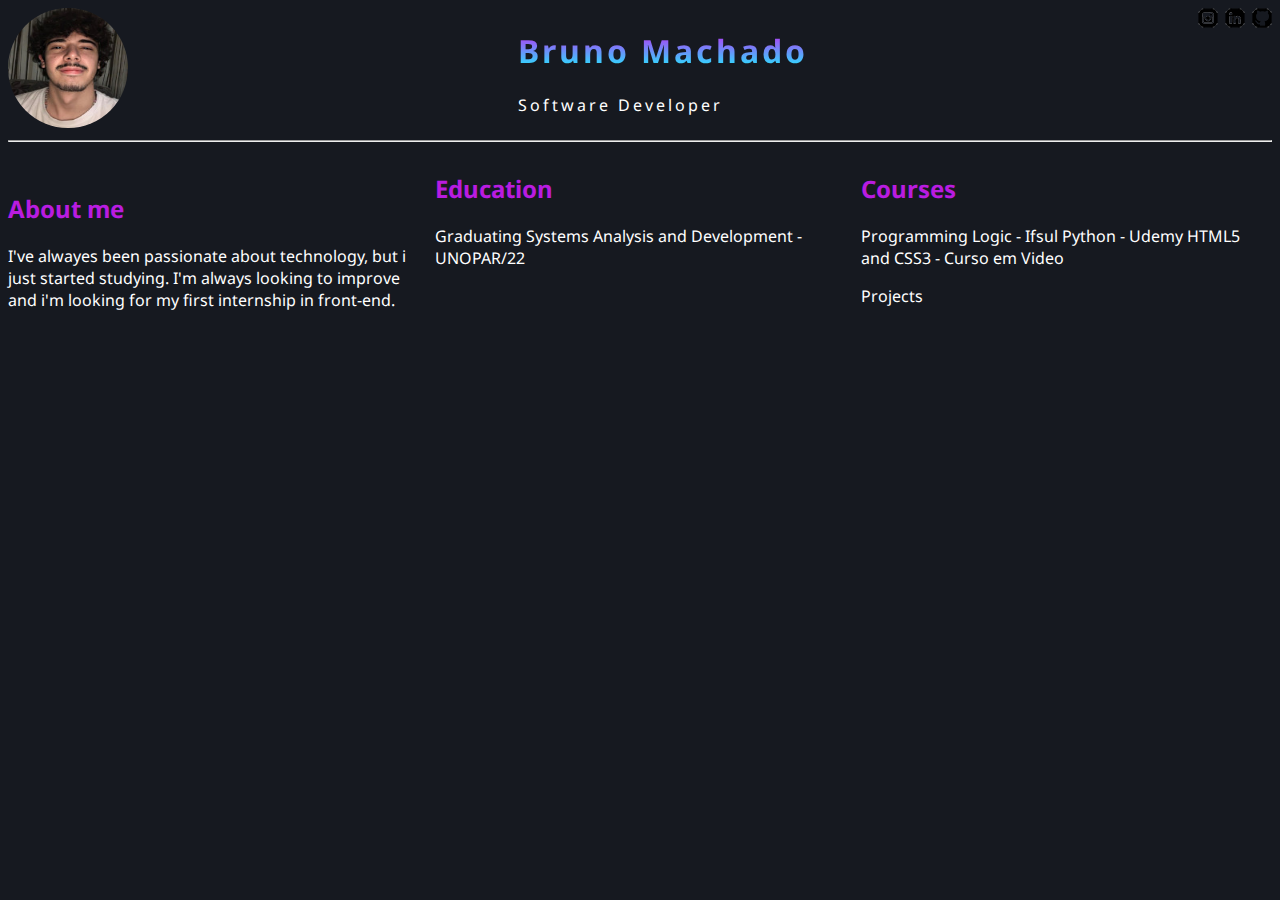
==== index.html @ 20abfa59 "Alteração" ====
<!DOCTYPE html>
<html lang="en">
<head>
    <meta charset="UTF-8">
    <meta http-equiv="X-UA-Compatible" content="IE=edge">
    <meta name="viewport" content="width=device-width, initial-scale=1.0">
    <title>Portfólio</title>
    <link rel="stylesheet" href="style.css">
</head>
<body>
    <div class="container">
        <header>  
            <img  class="eu" src="imagens/Eu.jpg" alt="eu">         
            <div>
                <h1>Bruno Machado</h1>
                <p>Software Developer</p>
            </div>           
            <nav>
                <a href="https://www.instagram.com/brunu_machado/" target="_blank"><img src="imagens/icone-instagram.png" alt="instagram"></a>
                <a href="https://www.linkedin.com/in/bruno-machado-964190232/" target="_blank"><img src="imagens/icone-linkedin.png" alt="linkedin""></a>
                <a href="https://github.com/brunommorales" target="_blank"><img src="imagens/icone-github.png" alt="github" ></a>
            </nav>
        </header>
        <hr>
        <br>
        <main>
            <div class="section">
                <article>
                    <h2>About me</h2>
                </article>
                <p>I've alwayes been passionate about technology, but i just started studying. I'm always looking to improve and i'm looking for my first internship in front-end.</p>
                
                <article>
                    <h2>Education</h2>
                </article>
                <p>Graduating Systems Analysis and Development - UNOPAR/22</p>
                
                <article>
                    <h2>Courses</h2>
                </article>
                <p>Programming Logic - Ifsul
                    Python - Udemy
                    HTML5 and CSS3 - Curso em Video
                </p>
                <article>Projects</article>

            </div>
        </main>
    </div>
</body>
</html>
---- style.css ----
@charset "UTF-8";

@import url('https://fonts.googleapis.com/css2?family=Noto+Sans:ital@1&display=swap');

:root {
    --fonte-padrao: 'Noto Sans', sans-serif;
    --cor-de-fundo: #161920;
    --cor-das-letras: #b91ce0;
    --cor-da-legenda: #383B44;
}

body {
    background-color: var(--cor-de-fundo);
}

.container {
    font-family: var(--fonte-padrao);
    font-size: 1em;
}

header {
    display: flex;
    justify-content: space-between;
    letter-spacing: 3px;
}

div > h1 {
  background: -webkit-linear-gradient(#c91ff3, #14faff);
  -webkit-background-clip: text;
  -webkit-text-fill-color: transparent;
}

div > p {
    color: white;
}

article > h2 {
    color: var(--cor-das-letras);
}

main {
    color: white;
}

.eu {
    border-radius: 95%;
    height: 120px;
    width: 120px;
}

.section{
    columns: 3;
    
    
}
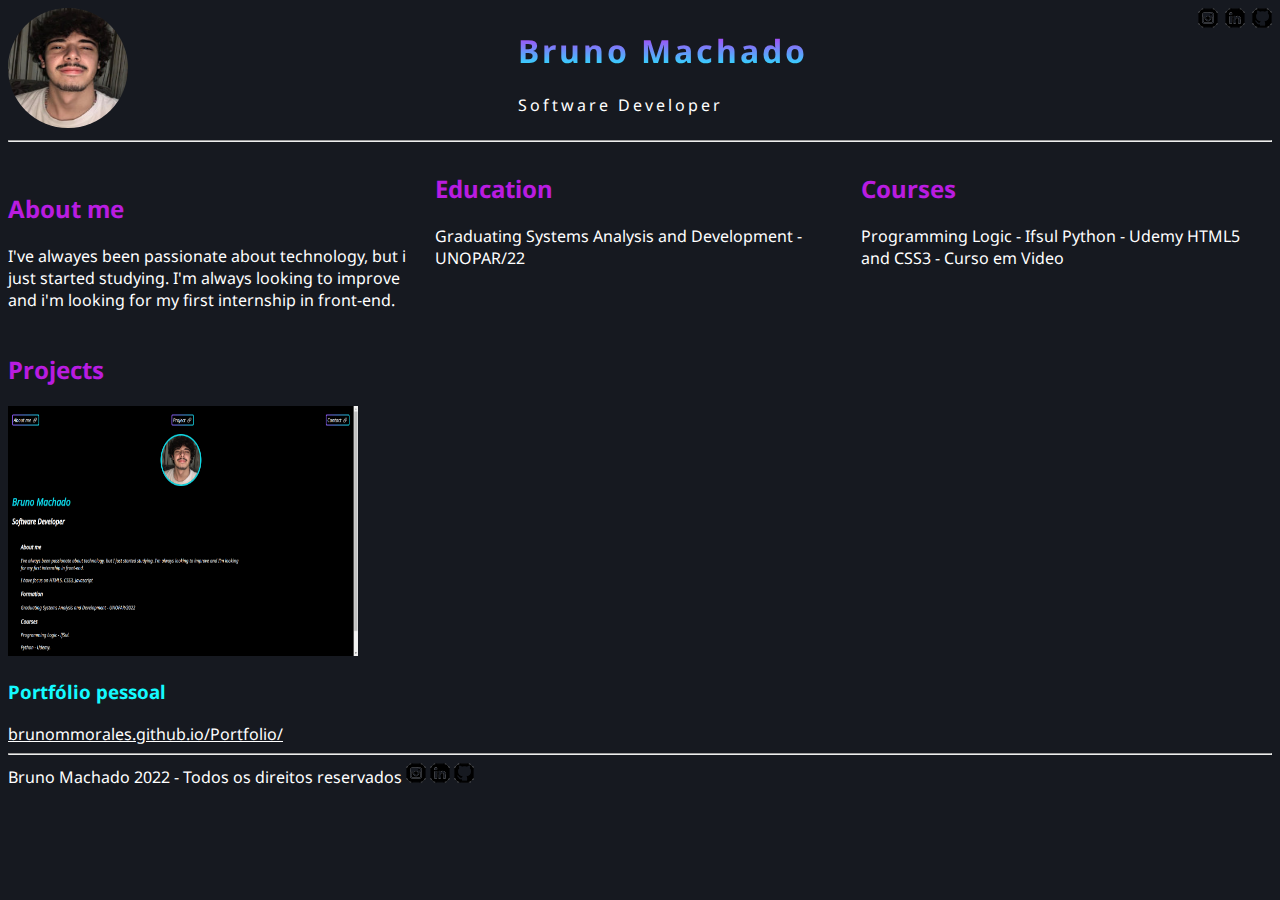
==== commit ea2440a4: "Atualização" ====
--- a/index.html
+++ b/index.html
@@ -25,27 +25,42 @@
         <br>
         <main>
             <div class="section">
-                <article>
+                
+                <section>
                     <h2>About me</h2>
-                </article>
+                </section>
                 <p>I've alwayes been passionate about technology, but i just started studying. I'm always looking to improve and i'm looking for my first internship in front-end.</p>
-                
-                <article>
+
+                <section>
                     <h2>Education</h2>
-                </article>
+                </section>
                 <p>Graduating Systems Analysis and Development - UNOPAR/22</p>
-                
-                <article>
+
+                <section>
                     <h2>Courses</h2>
-                </article>
+                </section>
                 <p>Programming Logic - Ifsul
                     Python - Udemy
                     HTML5 and CSS3 - Curso em Video
                 </p>
-                <article>Projects</article>
-
+            </div>
+            <br>
+            <div class="projects">  
+                <section>
+                    <h2>Projects</h2>
+                    <img src="imagens/projeto.png" alt="projeto_pessoal">
+                    <h3>Portfólio pessoal</h3>
+                    <a href="https://brunommorales.github.io/Portfolio/">brunommorales.github.io/Portfolio/</a>
+                </section>
+                <hr>
             </div>
         </main>
+        <footer> Bruno Machado 2022 - Todos os direitos reservados
+            <a href="https://www.instagram.com/brunu_machado/" target="_blank"><img src="imagens/icone-instagram.png" alt="instagram"></a>
+                <a href="https://www.linkedin.com/in/bruno-machado-964190232/" target="_blank"><img src="imagens/icone-linkedin.png" alt="linkedin""></a>
+                <a href="https://github.com/brunommorales" target="_blank"><img src="imagens/icone-github.png" alt="github" ></a>
+        </footer>
+        
     </div>
 </body>
 </html>--- a/style.css
+++ b/style.css
@@ -34,7 +34,7 @@
     color: white;
 }
 
-article > h2 {
+section > h2 {
     color: var(--cor-das-letras);
 }
 
@@ -48,8 +48,31 @@
     width: 120px;
 }
 
-.section{
-    columns: 3;
-    
-    
+.section {
+     columns: 3;
+}
+
+.projects > h2 {
+    color: var(--cor-das-letras);
+}
+
+section > img {
+    width: 350px;
+    height: 250px;
+}
+
+section > h3 {
+    color: #14faff;
+}
+
+section > a {
+    color: white;
+}
+
+footer {
+    color: white;
+}
+
+footer > a {
+    justify-content: flex-end;
 }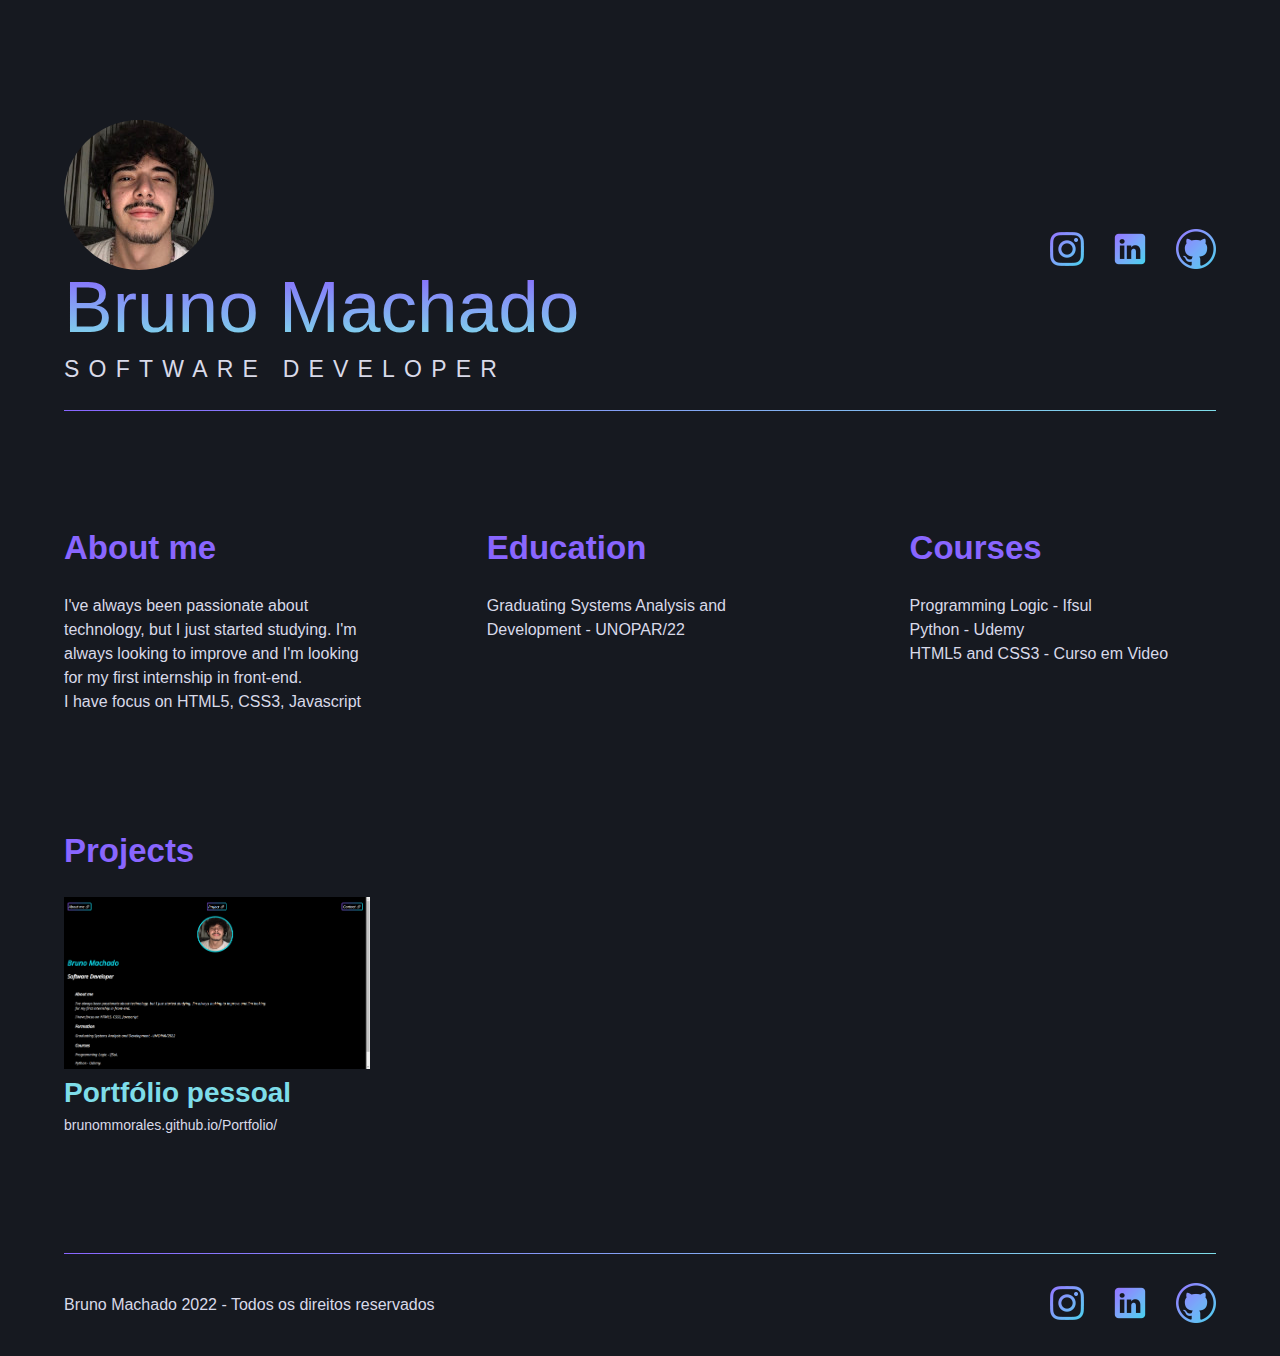
==== commit d243b6af: "alteração" ====
--- a/index.html
+++ b/index.html
@@ -4,63 +4,74 @@
     <meta charset="UTF-8">
     <meta http-equiv="X-UA-Compatible" content="IE=edge">
     <meta name="viewport" content="width=device-width, initial-scale=1.0">
-    <title>Portfólio</title>
+    <title>Portfolio</title>
     <link rel="stylesheet" href="style.css">
 </head>
 <body>
     <div class="container">
-        <header>  
-            <img  class="eu" src="imagens/Eu.jpg" alt="eu">         
-            <div>
-                <h1>Bruno Machado</h1>
-                <p>Software Developer</p>
-            </div>           
-            <nav>
-                <a href="https://www.instagram.com/brunu_machado/" target="_blank"><img src="imagens/icone-instagram.png" alt="instagram"></a>
-                <a href="https://www.linkedin.com/in/bruno-machado-964190232/" target="_blank"><img src="imagens/icone-linkedin.png" alt="linkedin""></a>
-                <a href="https://github.com/brunommorales" target="_blank"><img src="imagens/icone-github.png" alt="github" ></a>
-            </nav>
-        </header>
-        <hr>
-        <br>
-        <main>
-            <div class="section">
-                
-                <section>
-                    <h2>About me</h2>
-                </section>
-                <p>I've alwayes been passionate about technology, but i just started studying. I'm always looking to improve and i'm looking for my first internship in front-end.</p>
 
-                <section>
-                    <h2>Education</h2>
-                </section>
-                <p>Graduating Systems Analysis and Development - UNOPAR/22</p>
+		<header class="header">
+			<div class="header__about">
+				<figure class="header__pic">
+					<img src="imagens/Eu.jpg" alt="eu">
+				</figure>
+				<div class="header__info">
+					<h1 class="header__name">Bruno Machado</h1>
+					<p class="header__carreer">Software Developer</p>
+				</div>           
+			</div>
+			<nav class="social">
+				<a href="https://www.instagram.com/brunu_machado/" target="_blank" class="social__link"><img src="imagens/icone-instagram.png" alt="instagram"></a>
+				<a href="https://www.linkedin.com/in/bruno-machado-964190232/" target="_blank" class="social__link"><img src="imagens/icone-linkedin.png" alt="linkedin""></a>
+				<a href="https://github.com/brunommorales" target="_blank" class="social__link"><img src="imagens/icone-github.png" alt="github" ></a>
+			</nav>
+		</header>
 
-                <section>
-                    <h2>Courses</h2>
-                </section>
-                <p>Programming Logic - Ifsul
-                    Python - Udemy
-                    HTML5 and CSS3 - Curso em Video
-                </p>
-            </div>
-            <br>
-            <div class="projects">  
-                <section>
-                    <h2>Projects</h2>
-                    <img src="imagens/projeto.png" alt="projeto_pessoal">
-                    <h3>Portfólio pessoal</h3>
-                    <a href="https://brunommorales.github.io/Portfolio/">brunommorales.github.io/Portfolio/</a>
-                </section>
-                <hr>
-            </div>
-        </main>
-        <footer> Bruno Machado 2022 - Todos os direitos reservados
-            <a href="https://www.instagram.com/brunu_machado/" target="_blank"><img src="imagens/icone-instagram.png" alt="instagram"></a>
-                <a href="https://www.linkedin.com/in/bruno-machado-964190232/" target="_blank"><img src="imagens/icone-linkedin.png" alt="linkedin""></a>
-                <a href="https://github.com/brunommorales" target="_blank"><img src="imagens/icone-github.png" alt="github" ></a>
-        </footer>
-        
-    </div>
+		<main>
+			<section class="about">
+				<article class="about__info">
+					<h2 class="about__title">About me</h2>
+					<p class="about__text">
+						I've always been passionate about technology, but I just started studying. I'm always looking to improve and I'm looking for my first internship in front-end.<br>
+						I have focus on HTML5, CSS3, Javascript
+					</p>
+				</article>
+                <article class="about__info">
+					<h2 class="about__title">Education</h2>
+					<p class="about__text">Graduating Systems Analysis and Development - UNOPAR/22</p>
+				</article>
+                <article class="about__info">
+					<h2 class="about__title">Courses</h2>
+					<p class="about__text">Programming Logic - Ifsul<br>
+						Python - Udemy<br>
+						HTML5 and CSS3 - Curso em Video
+					</p>
+				</article>
+			</section>
+
+			<section class="projects">
+				<h2 class="projects__title">Projects</h2>
+				<div class="projects__list">
+					<article class="project">
+						<figure class="project__image">
+							<img src="imagens/projeto.png" alt="projeto_pessoal">
+						</figure>
+						<h3 class="project__title">Portfólio pessoal</h3>
+						<a href="https://brunommorales.github.io/Portfolio/" class="project__link">brunommorales.github.io/Portfolio/</a>
+					</article>
+				</div>
+			</section>
+		</main>
+
+		<footer class="footer">
+			<p class="footer__copyright">Bruno Machado 2022 - Todos os direitos reservados</p>
+
+			<nav class="social">
+				<a href="https://www.instagram.com/brunu_machado/" target="_blank" class="social__link"><img src="imagens/icone-instagram.png" alt="instagram"></a>
+				<a href="https://www.linkedin.com/in/bruno-machado-964190232/" target="_blank" class="social__link"><img src="imagens/icone-linkedin.png" alt="linkedin""></a>
+				<a href="https://github.com/brunommorales" target="_blank" class="social__link"><img src="imagens/icone-github.png" alt="github" ></a>
+			</nav>
+		</footer>
+	</div>
 </body>
 </html>--- a/style.css
+++ b/style.css
@@ -1,78 +1,319 @@
 @charset "UTF-8";
 
-@import url('https://fonts.googleapis.com/css2?family=Noto+Sans:ital@1&display=swap');
+@import url('https://fonts.googleapis.com/css2?family=Atkinson+Hyperlegible:wght@400;700&display=swap');
 
 :root {
-    --fonte-padrao: 'Noto Sans', sans-serif;
-    --cor-de-fundo: #161920;
-    --cor-das-letras: #b91ce0;
-    --cor-da-legenda: #383B44;
-}
-
+    --default-font: 'Montserrat', sans-serif;
+    --background: #161920;
+
+    --text: #d9dae9;
+    --purple: #8966ff;
+    --cyan: #7edde9;
+}
+
+html, body, div, span, applet, object, iframe,
+h1, h2, h3, h4, h5, h6, p, blockquote, pre,
+a, abbr, acronym, address, big, cite, code,
+del, dfn, em, img, ins, kbd, q, s, samp,
+small, strike, strong, sub, sup, tt, var,
+b, u, i, center,
+dl, dt, dd, ol, ul, li,
+fieldset, form, label, legend,
+table, caption, tbody, tfoot, thead, tr, th, td,
+article, aside, canvas, details, embed, 
+figure, figcaption, footer, header, hgroup, 
+menu, nav, output, ruby, section, summary,
+time, mark, audio, video {
+	margin: 0;
+	padding: 0;
+	border: 0;
+	font-size: 100%;
+	font: inherit;
+	vertical-align: baseline;
+}
+/* HTML5 display-role reset for older browsers */
+article, aside, details, figcaption, figure, 
+footer, header, hgroup, menu, nav, section {
+	display: block;
+}
 body {
-    background-color: var(--cor-de-fundo);
+line-height: 1;
+}
+
+ol, ul {
+	list-style: none;
+}
+blockquote, q {
+	quotes: none;
+}
+blockquote:before, blockquote:after,
+q:before, q:after {
+	content: '';
+	content: none;
+}
+table {
+	border-collapse: collapse;
+	border-spacing: 0;
+}
+
+body {
+	background-color: var(--background);
+	font-family: var(--default-font);
+	font-size: 16px;
+	-webkit-font-smoothing: antialiased;
+	-moz-osx-font-smoothing: grayscale;
+	color: var(--text);
 }
 
 .container {
-    font-family: var(--fonte-padrao);
-    font-size: 1em;
-}
-
-header {
-    display: flex;
-    justify-content: space-between;
-    letter-spacing: 3px;
-}
-
-div > h1 {
-  background: -webkit-linear-gradient(#c91ff3, #14faff);
-  -webkit-background-clip: text;
-  -webkit-text-fill-color: transparent;
-}
-
-div > p {
-    color: white;
-}
-
-section > h2 {
-    color: var(--cor-das-letras);
-}
-
-main {
-    color: white;
-}
-
-.eu {
-    border-radius: 95%;
-    height: 120px;
-    width: 120px;
-}
-
-.section {
-     columns: 3;
-}
-
-.projects > h2 {
-    color: var(--cor-das-letras);
-}
-
-section > img {
-    width: 350px;
-    height: 250px;
-}
-
-section > h3 {
-    color: #14faff;
-}
-
-section > a {
-    color: white;
-}
-
-footer {
-    color: white;
-}
-
-footer > a {
-    justify-content: flex-end;
+
+	width: 90vw;
+	max-width: 1360px;
+	margin: 0 auto;
+	padding: 120px 0 0;
+}
+
+.header {
+	display: flex;
+	align-items: center;
+	justify-content: space-between;
+	position: relative;
+	padding-bottom: 30px;
+	margin-bottom: 120px;
+}
+
+.header::after {
+	content: ' ';
+	display: block;
+	width:100%;
+	height: 1px;
+	background-image: linear-gradient(90deg, var(--purple), var(--cyan));
+	position: absolute;
+	bottom:0;
+	left:0;
+}
+
+.header__pic {
+	margin: 0 40px 0 0;
+	width: 150px;
+	height: 150px;
+	overflow: hidden;
+	border-radius: 50%;
+}
+
+.header__pic img {
+	display: block;
+	width: 100%;
+}
+
+.header__name {
+	background: linear-gradient(var(--purple), var(--cyan));
+	-webkit-background-clip: text;
+	-webkit-text-fill-color: transparent;
+	font-weight: 400;
+	font-size: 73px;
+	margin: 0 0 15px;
+}
+
+.header__carreer {
+	text-transform: uppercase;
+	font-size: 23px;
+	letter-spacing: 0.4em;
+}
+
+.social {
+	display: flex;
+	align-items: center;
+	justify-content: flex-end;
+}
+
+.social__link {
+	display: block;
+	margin-left: 30px;
+	transition: opacity 200ms ease-in-out;
+}
+
+.social__link:hover {
+	opacity: 0.6;
+}
+
+.about {
+	display: flex;
+	align-items: flex-start;
+	justify-content: space-between;
+	margin-bottom: 120px;
+}
+
+.about__info {
+	width: 26.6%;
+	max-width: 362px;
+}
+
+.about__title {
+	font-size: 33px;
+	font-weight: bold;
+	color: var(--purple);
+	margin-bottom: 30px;
+}
+
+.about__text {
+	font-size: 16px;
+	line-height: 24px;
+}
+
+.projects {
+	margin-bottom: 120px;
+}
+
+.projects__title {
+	font-size: 33px;
+	font-weight: bold;
+	color: var(--purple);
+	margin-bottom: 30px;
+}
+
+.projects__list {
+	display: flex;
+	align-items: flex-start;
+	justify-content: space-between;
+}
+
+.project {
+	width: 26.6%;
+	max-width: 362px;
+}
+
+.project__image {
+	margin: 0 0 10px;
+}
+
+.project__image img {
+	display: block;
+	margin: 0;
+	max-width: 100%;
+}
+
+.project__title {
+	font-size: 28px;
+	font-weight: bold;
+	color: var(--cyan);
+	margin-bottom: 10px;
+}
+
+.project__link {
+	font-size: 14px;
+	color: var(--text);
+	text-decoration: none;
+	transition: color 200ms ease-in-out;
+}
+
+.project__link:hover {
+	color: var(--cyan);
+}
+
+.footer {
+	display: flex;
+	align-items: center;
+	justify-content: space-between;
+	position: relative;
+	padding: 30px 0;
+}
+
+.footer::after {
+	content: ' ';
+	display: block;
+	width:100%;
+	height: 1px;
+	background-image: linear-gradient(90deg, var(--purple), var(--cyan));
+	position: absolute;
+	top:0;
+	left:0;
+}
+
+.footer__copyright {
+  font-size: 16px;
+}
+
+@media (max-width: 1160px) {
+	.header__pic {
+		margin: 0 20px 0 0;
+		width: 120px;
+		height: 120px;
+	}
+
+	.header__name {
+		font-size: 52px;
+		margin: 0 0 10px;
+	}
+
+	.header__carreer {
+		font-size: 18px;
+		letter-spacing: 0.2em;
+	}
+}
+
+@media (max-width: 860px) {
+	.container {
+		padding-top: 60px;
+	}
+
+	.header {
+		flex-direction: column;
+	}
+
+	.header__about {
+		flex-direction: column;
+		text-align: center;
+		margin-bottom: 20px;
+	}
+
+	.header__pic {
+		margin: 0 0 20px;
+	}
+
+	.social__link {
+		margin: 0 15px;
+	}
+
+	.about {
+		flex-direction: column;
+		margin-bottom: 40px;
+	}
+
+	.about__info {
+		width: 80vw;
+		max-width: 420px;
+		margin: 0 auto 80px;
+		text-align: center;
+	}
+
+	.projects__title {
+		text-align: center;
+	}
+
+	.projects {
+		margin-bottom: 40px;
+	}
+
+	.projects__list {
+		flex-direction: column;
+		margin-bottom: 40px;
+	}
+
+	.project {
+		width: 80vw;
+		max-width: 420px;
+		margin: 0 auto 20px;
+		text-align: center;
+	}
+
+	.footer {
+		flex-direction: column;
+	}
+
+	.footer__copyright {
+		margin-bottom: 30px;
+		text-align: center;
+		line-height: 24px;
+	}
 }